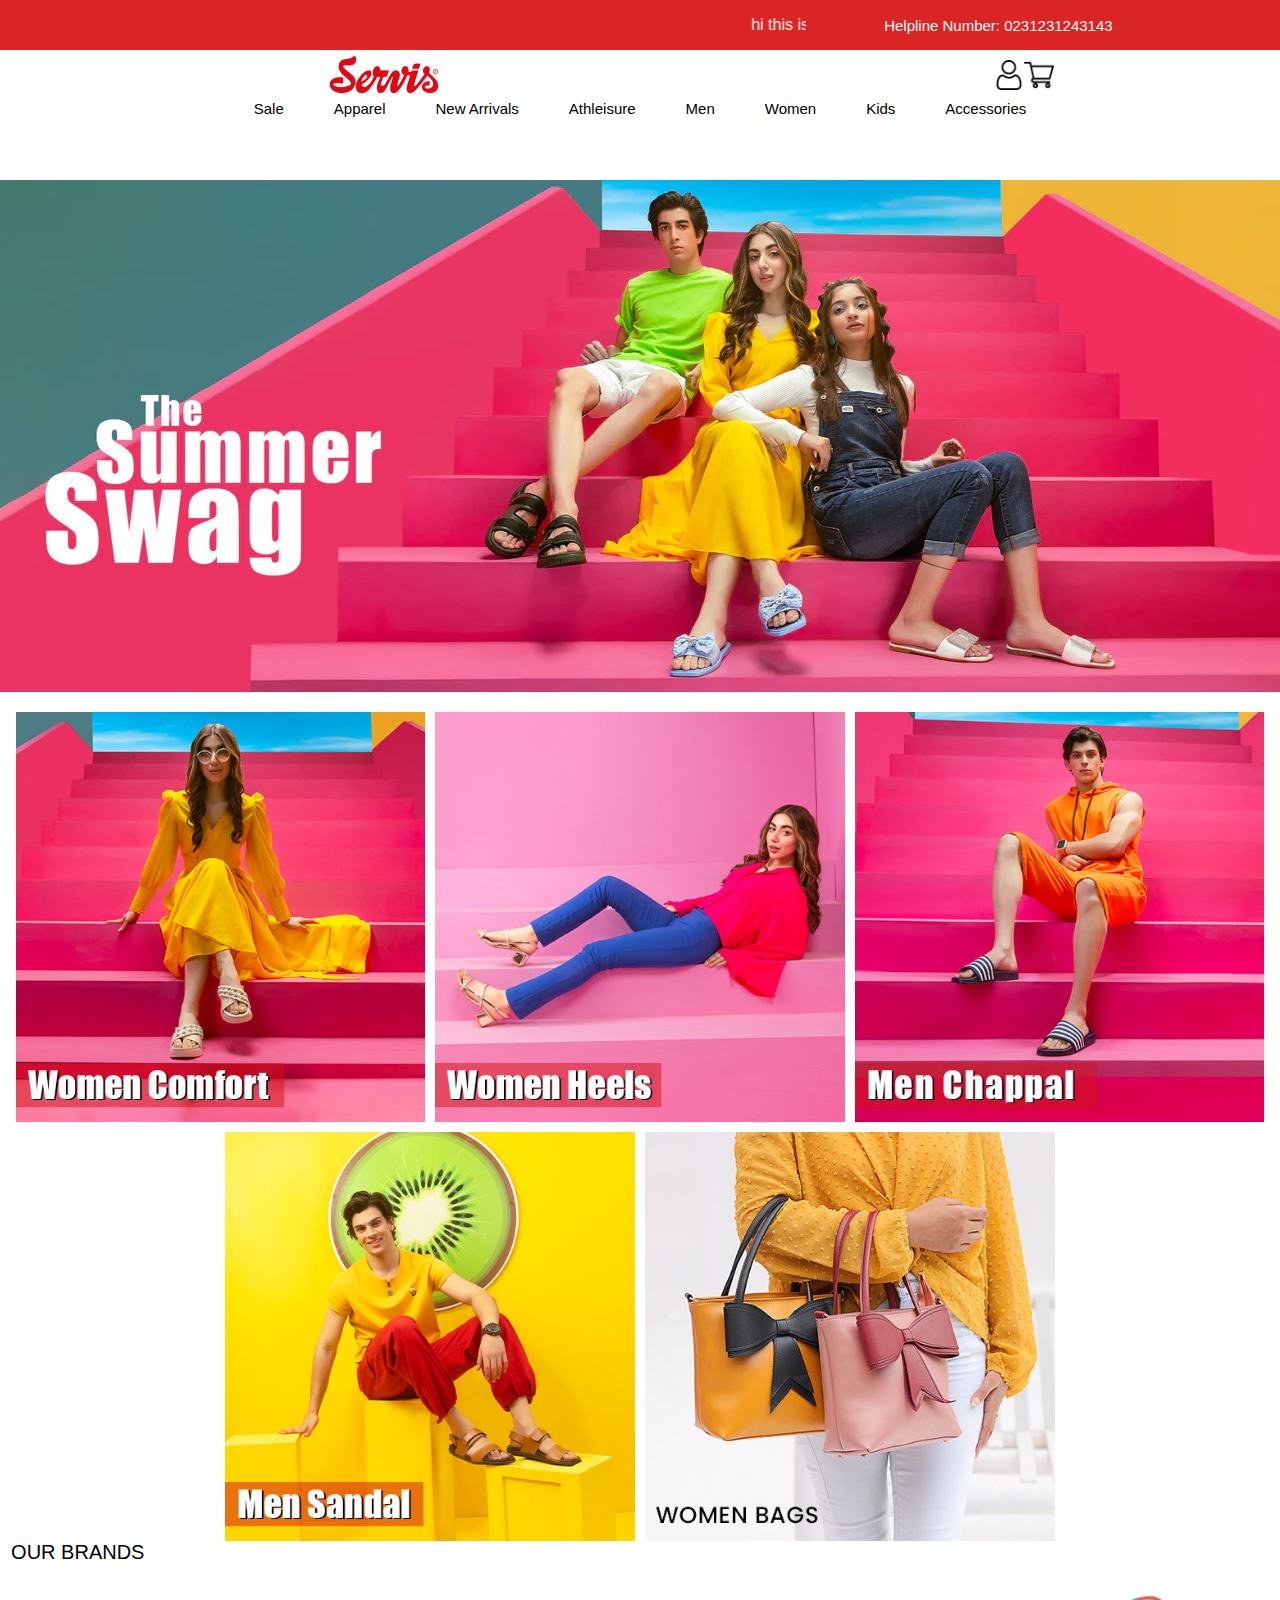
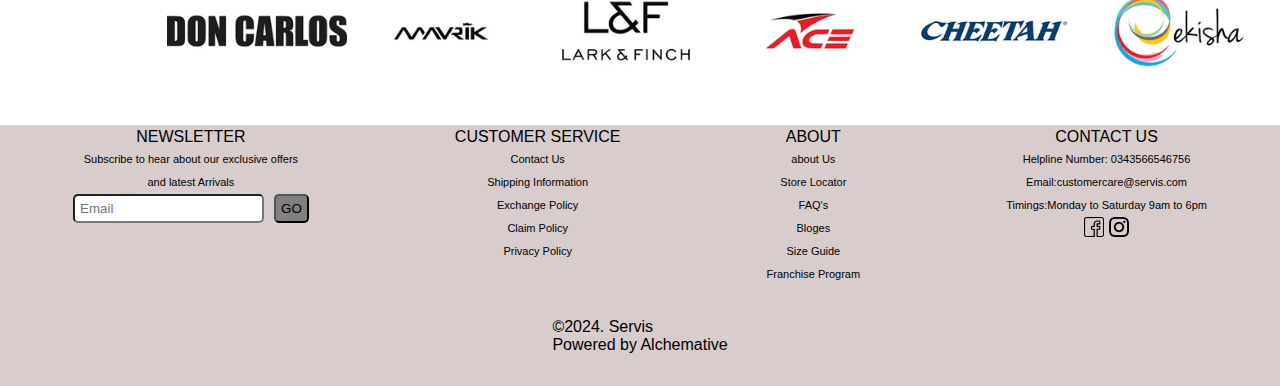
==== index.html @ f1d7b8b6 "hello" ====
<html lang="en">
<head>
    <meta charset="UTF-8">
    <meta http-equiv="X-UA-Compatible" content="IE=edge">
    <meta name="viewport" content="width=device-width, initial-scale=1.0">
    <title>Your Shopping Cart</title>
    <link rel="stylesheet" href="css/style1.css">
</head>
<body>
    <header>
        <div class="mainmarq">
           <div class="marq1">
            <marquee behavior="" direction="left" loop="">hi this is marquee</marquee>
            </div>
            <div class="marq">
                <a href="">Helpline Number: 0231231243143</a>
            </div>
        </div>
        <div class="nav1">
            <div class="menuicon">
                <img  id="abc" src="./photos/list.png">
                <p>Menu</p>
                <div class="dropdown3">
                    <div class="category">
                        <p>Sale</p>
                        <div class="dropdown">
                            <div class="options">
                                <a href="#icecream1">Women</a>
                            </div> 
                            <div class="options">
                                <a href="#icecream2">Men</a>
                            </div> 
                            <div class="options">
                                <a href="#icecream3">Kids</a>
                            </div>
                                  
                        </div>
                    </div>
                    <div class="category">
                        <p>Apparel</p>
                        <div class="dropdown">
                            <div class="options">
                                <a href="#icecream1">ActiveWear</a>
                            </div> 
                            <div class="options">
                                <a href="#icecream2">Athleisure</a>
                            </div>
                                  
                        </div>
                    </div>
                    <div class="category">
                        <p>New Arrivals</p>
                        <div class="dropdown">
                            <div class="options">
                                <a href="#icecream1">Men</a>
                            </div> 
                            <div class="options">
                                <a href="#icecream2">Women</a>
                            </div> 
                            <div class="options">
                                <a href="#icecream3">Kids</a>
                            </div>
                            <div class="options">
                                <a href="#icecream3">Apparel</a>
                            </div>
                            <div class="options">
                                <a href="#icecream3">Bags</a>
                            </div>
                                  
                        </div>
                    </div>
                    <div class="category">
                        <p>Athleisure</p>
                        <div class="dropdown">
                            <div class="options">
                                <a href="#icecream1">Cheetah</a>
                            </div> 
                            <div class="options">
                                <a href="#icecream2">Outdoor</a>
                            </div> 
                            <div class="options">
                                <a href="#icecream3">Men</a>
                            </div>
                            <div class="options">
                                <a href="#icecream3">Women</a>
                            </div>
                            <div class="options">
                                <a href="#icecream3">Kids</a>
                            </div>
                                  
                        </div>
                    </div>
                    <div class="category">
                        <p>Men</p>
                        <div class="dropdown">
                            <div class="options">
                                <a href="#icecream1">Chappal</a>
                            </div> 
                            <div class="options">
                                <a href="#icecream2">Sandal</a>
                            </div> 
                            <div class="options">
                                <a href="#icecream3">Peshawari</a>
                            </div>
                            <div class="options">
                                <a href="#icecream3">Casual</a>
                            </div>
                            <div class="options">
                                <a href="#icecream3">Moccs</a>
                            </div>
                            <div class="options">
                                <a href="#icecream3">Formal</a>
                            </div>
                                  
                        </div>
                    </div>
                    <div class="category">
                        <p>Women</p>
                        <div class="dropdown">
                            <div class="options">
                                <a href="#icecream1">Flats/Chappal</a>
                            </div> 
                            <div class="options">
                                <a href="#icecream2">Sandals</a>
                            </div> 
                            <div class="options">
                                <a href="#icecream3">Comforts</a>
                            </div>
                            <div class="options">
                                <a href="#icecream3">Moccs</a>
                            </div>
                            <div class="options">
                                <a href="#icecream3">Heels</a>
                            </div>
                                  
                        </div>
                    </div>
                    <div class="category">
                        <p>Kids</p>
                        <div class="dropdown">
                            <div class="options">
                                <a href="#icecream1">option1</a>
                            </div> 
                            <div class="options">
                                <a href="#icecream2">option2</a>
                            </div> 
                            <div class="options">
                                <a href="#icecream3">option3</a>
                            </div>
                                  
                        </div>
                    </div>
                    <div class="category">
                        <p>Accessories</p>
                        <div class="dropdown">
                            <div class="options">
                                <a href="">this is link</a>
                            </div>
                            <div class="options">
                                <a href="">this is link</a>
                            </div>
                            <div class="options">
                                <a href="">this is link</a>
                            </div>
                        </div>
                    </div>
                </div>
            </div>
         
            <div class="servislogo">
                <img src="photos/serivslogo.png">
            </div>
            <div class="carticons">
                <img src="photos/user.png" >
                <img src="photos/shopping-cart.png">
            </div>
        </div>
        <nav>
            <div class="category">
                <p>Sale</p>
                <div class="dropdown">
                    <div class="options">
                        <a href="#icecream1">Women</a>
                    </div> 
                    <div class="options">
                        <a href="#icecream2">Men</a>
                    </div> 
                    <div class="options">
                        <a href="#icecream3">Kids</a>
                    </div>
                          
                </div>
            </div>
            <div class="category">
                <p>Apparel</p>
                <div class="dropdown">
                    <div class="options">
                        <a href="#icecream1">ActiveWear</a>
                    </div> 
                    <div class="options">
                        <a href="#icecream2">Athleisure</a>
                    </div>
                          
                </div>
            </div>
            <div class="category">
                <p>New Arrivals</p>
                <div class="dropdown">
                    <div class="options">
                        <a href="#icecream1">Men</a>
                    </div> 
                    <div class="options">
                        <a href="#icecream2">Women</a>
                    </div> 
                    <div class="options">
                        <a href="#icecream3">Kids</a>
                    </div>
                    <div class="options">
                        <a href="#icecream3">Apparel</a>
                    </div>
                    <div class="options">
                        <a href="#icecream3">Bags</a>
                    </div>
                          
                </div>
            </div>
            <div class="category">
                <p>Athleisure</p>
                <div class="dropdown">
                    <div class="options">
                        <a href="#icecream1">Cheetah</a>
                    </div> 
                    <div class="options">
                        <a href="#icecream2">Outdoor</a>
                    </div> 
                    <div class="options">
                        <a href="#icecream3">Men</a>
                    </div>
                    <div class="options">
                        <a href="#icecream3">Women</a>
                    </div>
                    <div class="options">
                        <a href="#icecream3">Kids</a>
                    </div>
                          
                </div>
            </div>
            <div class="category">
                <p>Men</p>
                <div class="dropdown">
                    <div class="options">
                        <a href="#icecream1">Chappal</a>
                    </div> 
                    <div class="options">
                        <a href="#icecream2">Sandal</a>
                    </div> 
                    <div class="options">
                        <a href="#icecream3">Peshawari</a>
                    </div>
                    <div class="options">
                        <a href="#icecream3">Casual</a>
                    </div>
                    <div class="options">
                        <a href="#icecream3">Moccs</a>
                    </div>
                    <div class="options">
                        <a href="#icecream3">Formal</a>
                    </div>
                          
                </div>
            </div>
            <div class="category">
                <p>Women</p>
                <div class="dropdown">
                    <div class="options">
                        <a href="#icecream1">Flats/Chappal</a>
                    </div> 
                    <div class="options">
                        <a href="#icecream2">Sandals</a>
                    </div> 
                    <div class="options">
                        <a href="#icecream3">Comforts</a>
                    </div>
                    <div class="options">
                        <a href="#icecream3">Moccs</a>
                    </div>
                    <div class="options">
                        <a href="#icecream3">Heels</a>
                    </div>
                          
                </div>
            </div>
            <div class="category">
                <p>Kids</p>
                <div class="dropdown">
                    <div class="options">
                        <a href="#icecream1">option1</a>
                    </div> 
                    <div class="options">
                        <a href="#icecream2">option2</a>
                    </div> 
                    <div class="options">
                        <a href="#icecream3">option3</a>
                    </div>
                          
                </div>
            </div>
            <div class="category">
                <p>Accessories</p>
                <div class="dropdown">
                    <div class="options">
                        <a href="">this is link</a>
                    </div>
                    <div class="options">
                        <a href="">this is link</a>
                    </div>
                    <div class="options">
                        <a href="">this is link</a>
                    </div>
                </div>
            </div>
        </nav>
    </header>
    <section class="slider">
        <div class="sliderimg">
            <img src="photos/slider.webp" alt="">
        </div>
    </section>
    
    
    
    <section class="cardsec">
            <div class="card">
                <a href=""><img src="photos/wcomfort.jpg" alt=""></a>
            </div>
            <div class="card">
                <a href=""><img src="photos/wheels.jpg" alt=""></a>
            </div>
            <div class="card">
                <a href=""><img src="photos/mjota.jpg" alt=""></a>
            </div>
            <div class="card">
                <a href=""><img src="photos/msandal.jpg" alt=""></a>
            </div>
            <div class="card">
                <a href=""><img src="photos/Wbags.jpg" alt=""></a>
            </div>
    </section>
    <section class="logos">
        <p>OUR BRANDS</p>
            <div class="log">
                <img src="photos/6.avif" alt="">
                <img src="photos/logo5.avif" alt="">
                <img src="photos/logo4.avif" alt="">
                <img src="photos/logo3.avif" alt="">
                <img src="photos/logo2.avif" alt="">
                <img src="photos/logo.avif" alt="">
            </div>
    </section>
    <footer>
        <div class="sperator">
        <div class="ftr">
            <P > NEWSLETTER</P> 
            <P class="footp">Subscribe to hear about our exclusive offers <br>and latest Arrivals</p>
           <div class="new">
                <input type="email" placeholder="Email" required>
                <button>GO</button>
           </div>
        </div>
        <div class="ftr">
            <p>CUSTOMER SERVICE</p> 
           <a href="">Contact Us</a>
           <a href="">Shipping Information</a>
           <a href="">Exchange Policy</a>
           <a href="">Claim Policy</a>
           <a href="">Privacy Policy</a>
        </div>
        <div class="ftr">
            <P class="footp2"> ABOUT</P> 
           <a href="">about Us</a>
           <a href="">Store Locator</a>
           <a href="">FAQ's</a>
           <a href="">Bloges</a>
           <a href="">Size Guide</a>
           <a href="">Franchise Program</a>
        </div>
        <div class="ftr">
            <P class="footp2"> CONTACT US</P> 
           <a href="">Helpline Number: 0343566546756</a>
           <P class="footp">Email:customercare@servis.com</p>
            <P class="footp">Timings:Monday to Saturday 9am to 6pm</p>
                <div class="sociallogo">
                    <img src="photos/facebook.png" alt="">
                    <img src="photos/instagram.png" alt="">

                </div>
           
        </div>
    </div>
        <div class="copyright">
            <div class="break">
            <p>&copy;2024. Servis</p>
            <p id="copy">  Powered by Alchemative</p>
            </div>
        </div>
    </footer>

</body>
</html>
---- css/style1.css ----
*{
    margin: 0;
    padding: 0;
    box-sizing: border-box;
    font-family: Verdana, Geneva, Tahoma, sans-serif;
}
header{
    display: flex;
    flex-direction: column;
}
.mainmarq{
    display: flex;
    background-color: #db2525;
    flex-wrap: wrap;
    align-items: center;
    height: 50px;
}
.marq1{
    width: 63%;
    color: white;
}
.marq{
    width: 30%;
    display: flex;
    justify-content: center;
}
.marq a{
    color: white;
    text-decoration: none;
}
.nav1{
    display: flex;
    background-color:white;
    align-items: center;
    height: 50px;
}
.nav1 .carticons{
    display: flex;
    justify-content: center;
    width: 40%;
}
.nav1 .menuicon{
    display: none;
    width: 20%;
    align-items: center;

}
.nav1 .servislogo{
    width: 60%; 
    display: flex;
    justify-content: center;
}
.menuicon img{
    width: 40px;
    height: 40px;
}

.servislogo img{
    width: 220px;
    height: 50px;
}

.carticons img{
    width: 30px;
}
.category{
    display: flex;
    height: 80px;
    position: relative;

}
.category p{
    text-decoration: none;
    font-size: 15px;
}
.category p:hover{
    
    color:#db2525;
    text-transform: capitalize;
    cursor: pointer;
}
.dropdown{
    display: none;
    background:rgb(245, 245, 245);
    color: white;
    text-align: center;
    border-radius: 10px;
    position:absolute;
    top: 20px;
}
 a{
    font-size: 15px;    
}
.category:hover>.dropdown{
    display: flex;
    flex-direction: column;
}
.options{
    padding: 20px 30px;

}
.dropdown .options:hover{
    /* background-color: yellow; */
    color:#db2525;
    border-radius: 10px;
}
.options a:hover{
    color: #db2525;
}
.options a{
    text-decoration: none;
    color: black;
    /* font-weight: bold; */
    
}
nav{
    display: flex;
    justify-content: center;
    gap: 50px;
}
.sliderimg img{
    width: 100%;
}
footer{
    background-color: rgba(206, 191, 191, 0.541);
    width: 100%;
    height: auto;
    display: flex;
    flex-direction: column;
    align-items: center;  
}
footer .sperator{
    background-color: rgba(206, 191, 191, 0.541);
    width: 100%;
    display: flex;
    justify-content: space-around;
    line-height: 23px;
}
.footp{
    font-size: 11px;
}
input{
    
    padding: 5px ;
    border-radius: 5px;
}
.new button{
    background-color: grey;
    padding: 5px;
    border-radius: 5px;
}
.ftr{
    display: flex;
    flex-direction: column;
    flex-wrap: wrap;
    text-align: center;
}
.ftr a{
    text-decoration: none;
    color: black;
    font-size: 11px;
}

.ftr a:hover{
    text-decoration: underline solid;
}

.sociallogo img{
    width: 20px;
}
.copyright{
    display: flex;
    justify-content: center;
    align-items: center;
    width: 100%;
    height: 100px;
    background-color: rgba(206, 191, 191, 0.541);
    color: black;
}
.logos p{
    font-size: 20px;
}
.logos img{
    width: 180px;
}
.logos{
    display: flex;
    justify-content: space-around;
}
.new{
    display: flex;
    gap: 10px;
}
.cardsec{
    display: flex;
    justify-content: center;
    flex-wrap: wrap;
    gap: 10px;
    margin-top: 20px;
}
.card{
    width: 32%;
}
.card img{
    width: 100%;
}
.dropdown3{
    background-color: white;
    border-radius: 10px;
}
.dropdown3 .category{
    position: relative;
    padding: 25px 50px;

}
.dropdown3 .category .dropdown{
    position: absolute;
    left: 185px;
}
@media only screen and (max-width:992px) {
   
    footer .sperator{
    display: flex;
    flex-direction: column;
   }
    .card{
        width: 48%;
    }
    nav{
        gap: 30px;
    }
}
@media only screen and (max-width:850px) {
nav{
    gap: 25px;
}
}
@media only screen and (max-width:768px) {
    .nav1 .menuicon{
        display: flex;
    }
    nav{
        display: none;
    }
    .nav1 .menuicon .dropdown3{
        display: none;
    } 
    .menuicon:hover>.dropdown3{
        display: flex;
        flex-direction: column;
        
    } 
    .menuicon{
        position: relative;
        }
        .menuicon:hover{
            background-color: aliceblue;
            height: auto;
            
        }
    .dropdown3{
        position: absolute;
        top: 40px;
    }
    .catogery{
        background-color: aliceblue;
    }
}
@media  only screen and (max-width:576px) {
    .card{
       display: flex;
       align-items: center;
        width: 90%;
    }
  
}
@media only screen and (max-width:476px) {
    .mainmarq{
        font-size: 6px;
    }
}
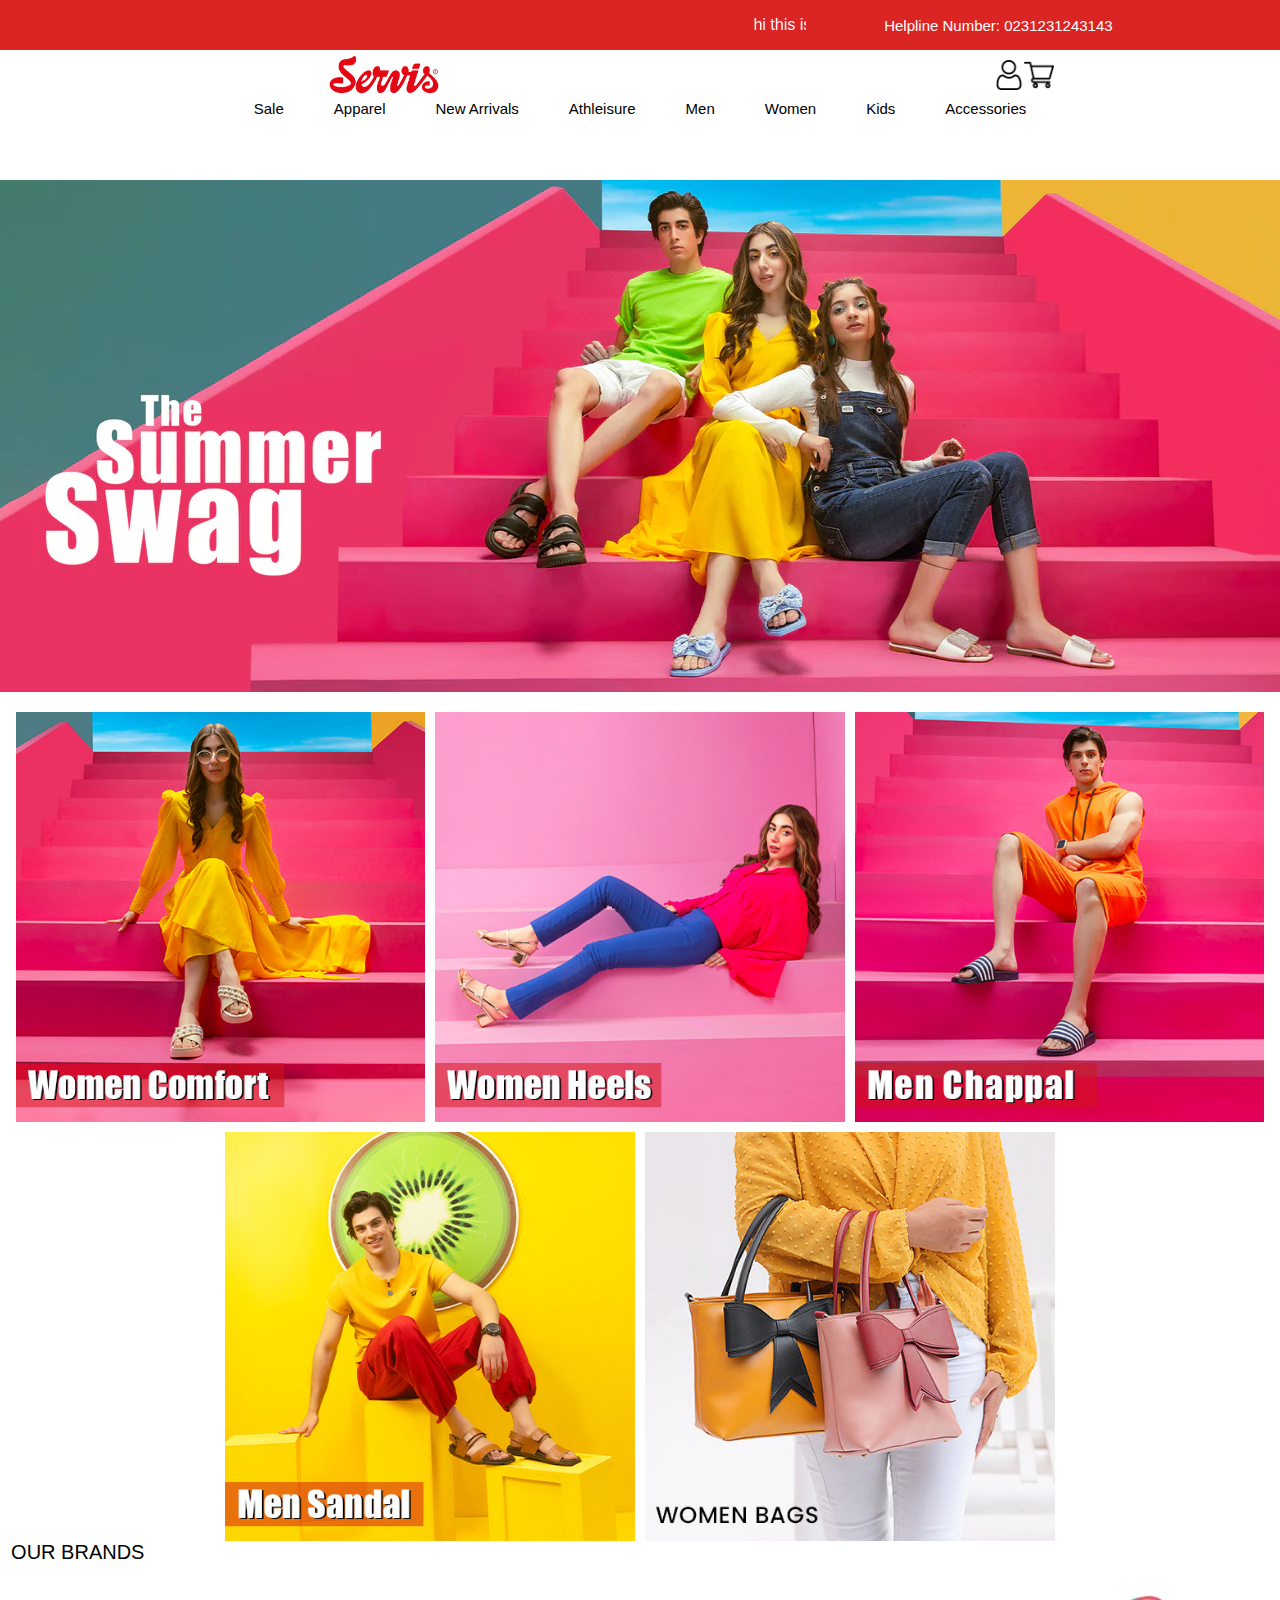
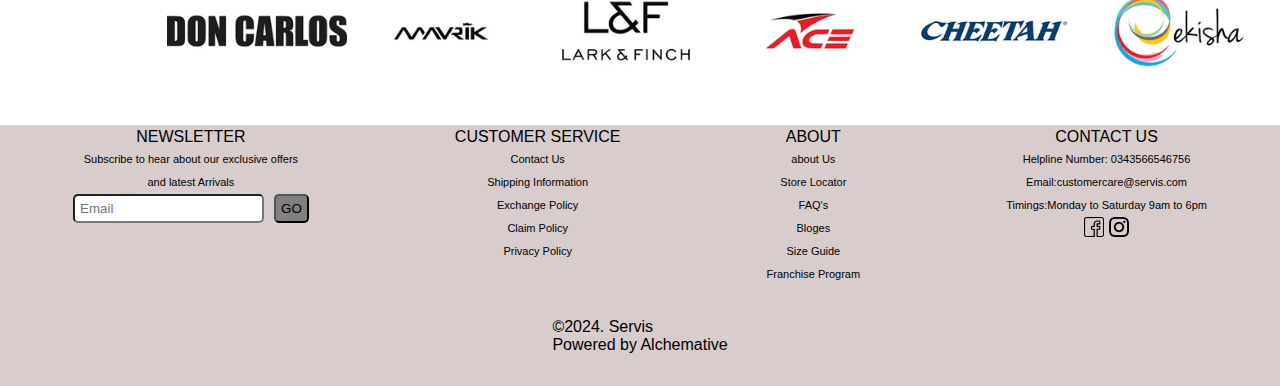
==== commit 232c05f3: "uphjjh" ====
--- a/index.html
+++ b/index.html
@@ -3,7 +3,7 @@
     <meta charset="UTF-8">
     <meta http-equiv="X-UA-Compatible" content="IE=edge">
     <meta name="viewport" content="width=device-width, initial-scale=1.0">
-    <title>Your Shopping Cart</title>
+    <title>Servis</title>
     <link rel="stylesheet" href="css/style1.css">
 </head>
 <body>
